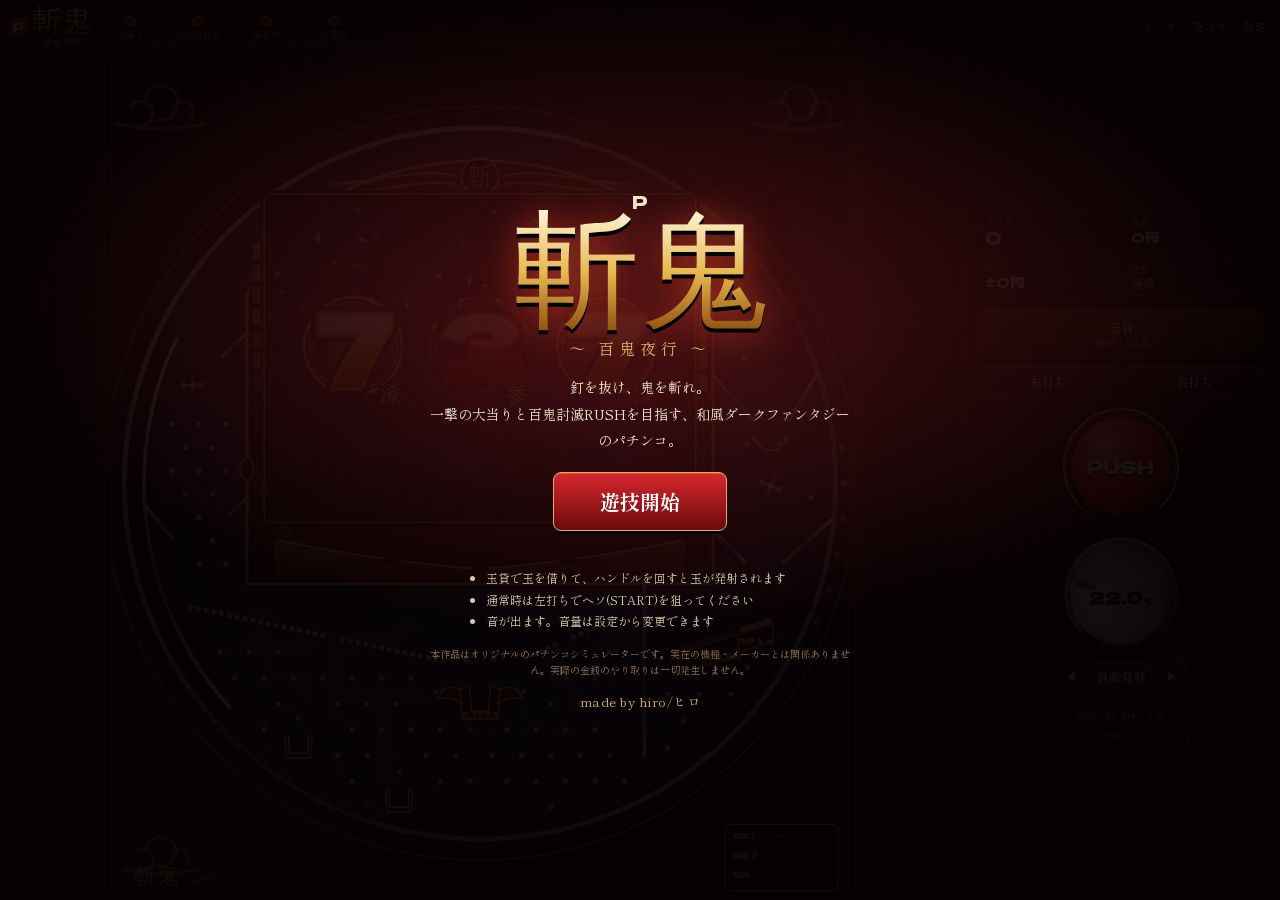
==== sample game/P_Zanki/index.html @ f17220e9 "Add files via upload" ====
<!DOCTYPE html>
<html lang="ja">
<head>
<meta charset="UTF-8">
<meta name="viewport" content="width=device-width, initial-scale=1, maximum-scale=1, user-scalable=no, viewport-fit=cover">
<meta name="theme-color" content="#14070a">
<meta name="apple-mobile-web-app-capable" content="yes">
<meta name="format-detection" content="telephone=no">
<meta name="description" content="実機さながらの釘・玉の動き・液晶演出を再現したオリジナルパチンコシミュレーター「P 斬鬼 ～百鬼夜行～」">
<title>P 斬鬼 ～百鬼夜行～ | パチンコシミュレーター</title>
<link rel="preconnect" href="https://fonts.googleapis.com">
<link rel="preconnect" href="https://fonts.gstatic.com" crossorigin>
<link href="https://fonts.googleapis.com/css2?family=Dela+Gothic+One&family=Shippori+Mincho+B1:wght@600;800&family=Yuji+Syuku&display=swap" rel="stylesheet">
<link rel="stylesheet" href="./style.css">
</head>
<body data-lamp="idle">
<div id="app">
  <header id="top">
    <h1 class="logo"><span class="logo-p">P</span><span class="logo-txt"><span class="logo-main">斬鬼</span><span class="logo-sub">百鬼夜行</span></span></h1>
    <div id="counter" aria-label="データカウンター">
      <div class="cnt"><b id="cHits">0</b><span>大当り</span></div>
      <div class="cnt"><b id="cRush">0</b><span>RUSH当り</span></div>
      <div class="cnt"><b id="cSpins">0</b><span>回転数</span></div>
      <div class="cnt wide"><b id="cTotal">0</b><span>総回転</span></div>
    </div>
    <nav class="tools">
      <button id="bData" class="ico" aria-label="データ">データ</button>
      <button id="bHelp" class="ico" aria-label="遊び方">遊び方</button>
      <button id="bSet" class="ico" aria-label="設定">設定</button>
    </nav>
  </header>

  <main id="cab">
    <div id="boardWrap">
      <canvas id="board" aria-label="パチンコ盤面"></canvas>
    </div>

    <section id="deck">
      <div class="stats">
        <div class="stat main"><span class="lab">持ち玉</span><b id="vBalls">0</b></div>
        <div class="stat"><span class="lab">投資</span><b id="vInvest">0円</b></div>
        <div class="stat"><span class="lab">収支</span><b id="vDiff">±0円</b></div>
        <div class="stat mode"><span class="lab">状態</span><b id="vMode">通常</b></div>
      </div>
      <div class="ctrls touch">
        <div class="col left">
          <button id="bLend" class="btn lend">玉貸<small>500円・125玉</small></button>
          <div class="presets">
            <button id="bL" class="btn sm">左打ち</button>
            <button id="bR" class="btn sm right">右打ち</button>
          </div>
        </div>
        <div class="col mid">
          <button id="bPush" class="push" aria-label="PUSHボタン"><span>PUSH</span></button>
        </div>
        <div class="col right">
          <div id="dial" class="dial" role="slider" aria-label="ハンドル(打ち出しの強さ)">
            <div id="knob" class="knob"></div>
            <div class="dial-read"><b id="vPow">22.0</b><small>%</small></div>
          </div>
          <div class="fine">
            <button id="bDn" class="btn xs" aria-label="弱く">◀</button>
            <button id="bAuto" class="btn sm auto" aria-pressed="false">自動発射</button>
            <button id="bUp" class="btn xs" aria-label="強く">▶</button>
          </div>
        </div>
      </div>
      <p id="padGuide" class="pad-guide"></p>
      <p class="foot"><a class="credit" href="https://github.com/h1ro223" target="_blank" rel="noopener">made by hiro/ヒロ</a><span>オリジナル作品・実際の金銭は発生しません</span></p>
    </section>
  </main>
</div>

<div id="toast" role="status" aria-live="polite"></div>

<!-- スタート画面 -->
<div id="start" class="overlay">
  <div class="start-body">
    <p class="start-p">P</p>
    <p class="start-title">斬鬼</p>
    <p class="start-sub">～ 百鬼夜行 ～</p>
    <p class="start-lead">釘を抜け、鬼を斬れ。<br>一撃の大当りと百鬼討滅RUSHを目指す、和風ダークファンタジーのパチンコ。</p>
    <button id="bStart" class="btn start">遊技開始</button>
    <p id="cont" class="cont"></p>
    <ul class="start-notes">
      <li>玉貸で玉を借りて、ハンドルを回すと玉が発射されます</li>
      <li>通常時は左打ちでヘソ(START)を狙ってください</li>
      <li>音が出ます。音量は設定から変更できます</li>
    </ul>
    <p class="start-legal">本作品はオリジナルのパチンコシミュレーターです。実在の機種・メーカーとは関係ありません。実際の金銭のやり取りは一切発生しません。</p>
    <a class="credit big" href="https://github.com/h1ro223" target="_blank" rel="noopener">made by hiro/ヒロ</a>
  </div>
</div>

<!-- 設定 -->
<div id="mSet" class="modal" role="dialog" aria-label="設定">
  <div class="modal-body">
    <h2>設定</h2>
    <div class="set-group">
      <label class="range"><span>全体音量</span><input type="range" min="0" max="100" data-k="master"></label>
      <label class="range"><span>BGM</span><input type="range" min="0" max="100" data-k="bgm"></label>
      <label class="range"><span>効果音</span><input type="range" min="0" max="100" data-k="sfx"></label>
    </div>
    <div class="set-group">
      <label class="tog"><span>釘に当たる音</span><input type="checkbox" data-k="nail"><i></i></label>
      <label class="tog"><span>ボタン演出をオートで押す</span><input type="checkbox" data-k="autoBtn"><i></i></label>
      <label class="tog"><span>演出を少し速くする</span><input type="checkbox" data-k="fast"><i></i></label>
      <label class="tog"><span>リーチ時に液晶をズーム</span><input type="checkbox" data-k="zoom"><i></i></label>
      <label class="tog"><span>玉切れ時に自動で玉貸</span><input type="checkbox" data-k="autoLend"><i></i></label>
      <label class="tog"><span>左打ち・右打ちを自動で切り替え</span><input type="checkbox" data-k="autoHandle"><i></i></label>
      <label class="tog"><span>振動(対応端末のみ)</span><input type="checkbox" data-k="vib"><i></i></label>
      <label class="tog"><span>軽量モード(古い端末向け)</span><input type="checkbox" data-k="lite"><i></i></label>
    </div>
    <div class="set-group">
      <h3>コントローラー</h3>
      <label class="tog"><span>A / B ボタンを入れ替える</span><input type="checkbox" data-k="swapAB"><i></i></label>
      <label class="tog"><span>X / Y ボタンを入れ替える</span><input type="checkbox" data-k="swapXY"><i></i></label>
    </div>
    <div class="set-group spec-group">
      <h3>台のスペック</h3>
      <label class="field"><span>プリセット</span><select id="spPreset"></select></label>
      <label class="field"><span>大当り確率(通常時) 1/</span><input id="spN" type="number" inputmode="decimal" min="10" max="999.9" step="0.1"></label>
      <label class="field"><span>大当り確率(RUSH中) 1/</span><input id="spS" type="number" inputmode="decimal" min="2" max="999.9" step="0.1"></label>
      <label class="field"><span>RUSH(ST)回数</span><input id="spST" type="number" inputmode="numeric" min="1" max="999" step="1"></label>
      <label class="field"><span>時短回数(チャレンジ失敗時)</span><input id="spJT" type="number" inputmode="numeric" min="0" max="999" step="1"></label>
      <label class="field"><span>RUSH突入率(%)</span><input id="spRush" type="number" inputmode="numeric" min="0" max="100" step="1"></label>
      <label class="field"><span>電チュー大当りの10R比率(%)</span><input id="spR10" type="number" inputmode="numeric" min="0" max="100" step="1"></label>
      <label class="field"><span>ヘソ大当りのラウンド数</span><input id="spHR" type="number" inputmode="numeric" min="1" max="10" step="1"></label>
      <p id="spCont" class="spec-cont"></p>
      <button id="bSpec" class="btn apply">このスペックを適用</button>
      <p class="spec-note">保留中の抽選結果はそのままで、次の抽選から反映されます。持ち玉やデータは消えません。</p>
    </div>
    <div class="set-group">
      <button id="bReset" class="btn danger">データをリセット</button>
    </div>
    <button class="btn close">閉じる</button>
  </div>
</div>

<!-- データ -->
<div id="mData" class="modal" role="dialog" aria-label="データ">
  <div class="modal-body">
    <h2>データカウンター</h2>
    <div id="dStats" class="dstats"></div>
    <h3>スランプグラフ(差玉)</h3>
    <canvas id="graph" class="graph"></canvas>
    <h3>大当り履歴</h3>
    <ol id="dHist" class="hist"></ol>
    <button class="btn close">閉じる</button>
  </div>
</div>

<!-- 遊び方 -->
<div id="mHelp" class="modal" role="dialog" aria-label="遊び方">
  <div class="modal-body help">
    <h2>遊び方</h2>
    <h3>基本の流れ</h3>
    <p>玉貸で玉を借り、ハンドルを回すと1分間に100発のペースで玉が発射されます。通常時は左打ちで盤面左側に玉を流し、中央下のヘソ(START)に入ると図柄が回転します。図柄が揃えば大当りです。</p>
    <p>玉の通り道は打ち出しの強さで変わります。弱めは道釘を転がるルート、中くらいはワープからステージへのルートに入りやすくなります。強すぎると右側へ流れるので注意してください。</p>
    <h3>スペック</h3>
    <table class="spec" id="specTbl"></table>
    <h3>右打ち</h3>
    <p>大当り中とRUSH・時短中は右打ちです。玉がスルーゲートを通ると電チューが開き、電チューへの入賞で図柄が回転します。大当り中は下のアタッカーが開きます。</p>
    <h3>演出の見どころ</h3>
    <p>保留やセリフ、カットインの色は 白 → 青 → 緑 → 赤 → 金 の順に期待度が上がります。虹色は大当り確定です。対決する敵は 天狗 → 大蛇 → 九尾 → 酒呑童子 の順に強敵になり、強い敵ほどチャンスです。擬似連、ステップアップ、群予告、鬼面ギミックの落下、激熱、全回転にも注目してください。</p>
    <h3>操作</h3>
    <table class="spec">
      <tr><th>スマホ</th><td>ハンドルをドラッグして強さを調整(押している間だけ発射)。自動発射で押しっぱなし不要。◀▶で微調整</td></tr>
      <tr><th>キーボード</th><td>Space 自動発射 / ←→ 強さ(Shiftで大きく)/ Q 左打ち / E 右打ち / Enter・Z PUSH / B 玉貸 / Esc 設定</td></tr>
      <tr><th>コントローラー</th><td>A PUSH / B 自動発射 / X 左打ち / Y 右打ち / 左スティック・十字キー 強さ / RT 発射 / SELECT 玉貸 / START 設定(A/B・X/Yは設定で入れ替え可)</td></tr>
    </table>
    <p class="legal">本作品はオリジナルのパチンコシミュレーターです。実在の機種・メーカー・作品とは関係ありません。実際の金銭のやり取りは一切発生しません。</p>
    <p class="legal"><a class="credit" href="https://github.com/h1ro223" target="_blank" rel="noopener">made by hiro/ヒロ</a></p>
    <button class="btn close">閉じる</button>
  </div>
</div>

<script src="./script.js"></script>
</body>
</html>
---- sample game/P_Zanki/style.css ----
/* P 斬鬼 ～百鬼夜行～  made by hiro/ヒロ */
:root {
  --lacquer: #1a0a0b;
  --deep: #0d0506;
  --shu: #c8282c;
  --gold: #d8b25a;
  --ivory: #f1e7d0;
  --ai: #1f2756;
  --lamp: #ff7a3a;
  --f-min: "Shippori Mincho B1", "Hiragino Mincho ProN", "Yu Mincho", serif;
  --f-num: "Dela Gothic One", "Hiragino Sans", "Yu Gothic", sans-serif;
  --f-brush: "Yuji Syuku", "Hiragino Mincho ProN", "Yu Mincho", serif;
}
* {
  box-sizing: border-box;
  -webkit-user-select: none;
  user-select: none;
  -webkit-touch-callout: none;
  -webkit-tap-highlight-color: transparent;
  touch-action: manipulation;
}
html, body {
  margin: 0;
  height: 100%;
  overflow: hidden;
  overscroll-behavior: none;
  background: var(--deep);
  color: var(--ivory);
  font-family: var(--f-min);
}
button { font-family: inherit; color: inherit; cursor: pointer; }
button:focus-visible, input:focus-visible { outline: 2px solid var(--gold); outline-offset: 2px; }
a { color: var(--gold); }

body[data-lamp="idle"] { --lamp: #ff7a3a; }
body[data-lamp="chance"] { --lamp: #ff3a2a; }
body[data-lamp="red"] { --lamp: #ff1a10; }
body[data-lamp="gold"] { --lamp: #ffcc4a; }
body[data-lamp="bonus"] { --lamp: #ffb020; }
body[data-lamp="rush"] { --lamp: #ff9a1a; }
body[data-lamp="jitan"] { --lamp: #4aa8ff; }
body[data-lamp="rainbow"] { --lamp: #ff4dd2; }

#app {
  display: flex;
  flex-direction: column;
  height: 100vh;
  height: 100dvh;
  padding: env(safe-area-inset-top) env(safe-area-inset-right) env(safe-area-inset-bottom) env(safe-area-inset-left);
  background:
    radial-gradient(120% 60% at 50% 0%, #2a0c10 0%, transparent 60%),
    linear-gradient(#140709, #070203);
}

/* ---------- ヘッダー(筐体上部) ---------- */
#top {
  display: flex;
  align-items: center;
  gap: 6px;
  padding: 6px 8px;
  background: linear-gradient(#2c0d11, #140608);
  border-bottom: 1px solid #5a3a1a;
  box-shadow: 0 2px 12px rgba(0, 0, 0, 0.6);
  flex: none;
}
.logo { margin: 0; flex: none; display: flex; align-items: center; gap: 4px; line-height: 1; white-space: nowrap; }
.logo-txt { display: flex; flex-direction: column; align-items: center; line-height: 1; }
.logo-p { font-family: var(--f-num); font-size: 13px; color: var(--ivory); background: var(--shu); padding: 2px 4px; border-radius: 3px; }
.logo-main {
  font-family: var(--f-brush); font-size: 30px; font-weight: 400;
  background: linear-gradient(#fff6d8, #e8b850 55%, #9a5a10);
  -webkit-background-clip: text; background-clip: text; color: transparent;
  filter: drop-shadow(0 2px 0 #000);
}
.logo-sub { font-size: 8px; color: #b89a6a; letter-spacing: 0.28em; margin-top: 2px; padding-left: 0.28em; }
#counter { display: flex; gap: 4px; flex: 1 1 auto; min-width: 0; }
.cnt {
  display: flex; flex-direction: column; align-items: center; justify-content: center;
  flex: 1 1 0; min-width: 0; max-width: 64px; padding: 2px 3px; overflow: hidden;
  background: #040102; border: 1px solid #3a2410; border-radius: 4px;
}
.cnt b {
  font-family: var(--f-num); font-weight: 400; font-size: clamp(11px, 3.6vw, 15px); line-height: 1.15;
  color: #ff4a3a; text-shadow: 0 0 6px rgba(255, 60, 40, 0.75);
  font-variant-numeric: tabular-nums;
}
.cnt span { font-size: clamp(7px, 2.1vw, 9px); color: #b89a6a; white-space: nowrap; }
.tools { display: flex; gap: 3px; flex: none; }
.ico {
  font-size: 11px; padding: 6px 6px; border-radius: 5px; white-space: nowrap; writing-mode: horizontal-tb;
  background: #1c0a0c; border: 1px solid #5a3a1a; color: var(--ivory);
}
.ico:active { background: #3a1216; }

/* ---------- 盤面 ---------- */
#cab { flex: 1; min-height: 0; display: flex; flex-direction: column; }
#boardWrap {
  flex: 1; min-height: 0; display: flex; align-items: center; justify-content: center;
  padding: 6px 6px 4px; position: relative;
}
#board {
  display: block; border-radius: 12px; touch-action: none;
  box-shadow: 0 0 0 2px #3a1a10, 0 0 0 5px #0a0304, 0 0 26px 4px var(--lamp), 0 14px 30px rgba(0, 0, 0, 0.8);
  box-shadow:
    0 0 0 2px #3a1a10,
    0 0 0 5px #0a0304,
    0 0 26px 4px color-mix(in srgb, var(--lamp) 55%, transparent),
    0 14px 30px rgba(0, 0, 0, 0.8);
  transition: box-shadow 0.25s;
}
body[data-lamp="rainbow"] #board { animation: rainbowGlow 0.9s linear infinite; }
body[data-lamp="chance"] #board, body[data-lamp="red"] #board { animation: chanceGlow 0.25s steps(2) infinite; }
@keyframes rainbowGlow {
  0% { box-shadow: 0 0 0 2px #3a1a10, 0 0 0 5px #0a0304, 0 0 30px 6px #ff3a3a, 0 14px 30px rgba(0,0,0,.8); }
  33% { box-shadow: 0 0 0 2px #3a1a10, 0 0 0 5px #0a0304, 0 0 30px 6px #3aff7a, 0 14px 30px rgba(0,0,0,.8); }
  66% { box-shadow: 0 0 0 2px #3a1a10, 0 0 0 5px #0a0304, 0 0 30px 6px #4a7aff, 0 14px 30px rgba(0,0,0,.8); }
  100% { box-shadow: 0 0 0 2px #3a1a10, 0 0 0 5px #0a0304, 0 0 30px 6px #ff3a3a, 0 14px 30px rgba(0,0,0,.8); }
}
@keyframes chanceGlow {
  0% { box-shadow: 0 0 0 2px #3a1a10, 0 0 0 5px #0a0304, 0 0 30px 6px #ff2010, 0 14px 30px rgba(0,0,0,.8); }
  100% { box-shadow: 0 0 0 2px #3a1a10, 0 0 0 5px #0a0304, 0 0 14px 2px #ffffff, 0 14px 30px rgba(0,0,0,.8); }
}

/* ---------- 操作デッキ ---------- */
#deck {
  flex: none;
  display: grid;
  gap: 6px;
  padding: 6px 10px 6px;
  background: linear-gradient(#1e0a0d, #0b0304);
  border-top: 1px solid #5a3a1a;
}
.stats { display: grid; grid-template-columns: 1.25fr 1fr 1fr 1fr; gap: 5px; }
.stat {
  display: flex; flex-direction: column; justify-content: center;
  padding: 3px 7px; min-width: 0;
  background: #040102; border: 1px solid #3a2410; border-radius: 6px;
}
.stat .lab { font-size: 9px; color: #b89a6a; }
.stat b {
  font-family: var(--f-num); font-weight: 400; font-size: 14px; line-height: 1.2;
  white-space: nowrap; overflow: hidden; text-overflow: ellipsis; font-variant-numeric: tabular-nums;
}
.stat.main b { font-size: 18px; color: #fff3c8; transition: color 0.15s; }
.stat.main b.bump { color: #ffd36b; text-shadow: 0 0 8px rgba(255, 210, 90, 0.8); }
.stat b.plus { color: #7dff9a; }
.stat b.minus { color: #ff8a7a; }
.stat.mode b { font-family: var(--f-min); font-weight: 800; font-size: 12px; color: var(--gold); }

.ctrls { display: grid; grid-template-columns: 1fr auto 1fr; align-items: center; gap: 8px; }
.col { display: flex; flex-direction: column; gap: 6px; align-items: stretch; }
.col.mid { align-items: center; }
.col.right { align-items: center; }
.btn {
  border: 1px solid #6a4a20; border-radius: 8px;
  background: linear-gradient(#3a1418, #1c080a);
  padding: 8px 10px; font-size: 13px; font-weight: 800;
  box-shadow: 0 3px 0 #080203, inset 0 1px 0 rgba(255, 220, 160, 0.18);
  transition: transform 0.06s, box-shadow 0.06s;
}
.btn:active { transform: translateY(2px); box-shadow: 0 1px 0 #080203; }
.btn small { display: block; font-size: 9px; font-weight: 600; color: #c8a870; }
.btn.lend { background: linear-gradient(#5a3a10, #2a1a06); color: #ffe6a8; }
.presets { display: grid; grid-template-columns: 1fr 1fr; gap: 5px; }
.btn.sm { padding: 7px 6px; font-size: 12px; }
.btn.xs { padding: 7px 9px; font-size: 11px; }
.btn.hint { border-color: #ff5a3a; animation: hint 0.6s ease-in-out infinite alternate; }
@keyframes hint { from { box-shadow: 0 3px 0 #080203, 0 0 0 rgba(255, 80, 60, 0); } to { box-shadow: 0 3px 0 #080203, 0 0 12px rgba(255, 80, 60, 0.9); } }
.btn.auto.on { background: linear-gradient(#1a6a3a, #0a3018); border-color: #5aff8a; color: #d8ffe0; }

.push {
  width: 86px; height: 86px; border-radius: 50%;
  border: 3px solid #2a0000;
  background: radial-gradient(circle at 36% 30%, #ffb0a0 0%, #e01818 42%, #6a0000 100%);
  box-shadow: 0 7px 0 #2a0000, 0 0 0 4px #3a2410, 0 0 0 6px var(--gold), 0 10px 20px rgba(0, 0, 0, 0.6);
  font-family: var(--f-num); font-size: 15px; color: #fff; text-shadow: 0 2px 0 #4a0000;
  transition: transform 0.06s, box-shadow 0.06s;
}
.push.hit, .push:active { transform: translateY(5px); box-shadow: 0 2px 0 #2a0000, 0 0 0 4px #3a2410, 0 0 0 6px var(--gold), 0 4px 10px rgba(0, 0, 0, 0.6); }
.push.ready { animation: pushReady 0.45s ease-in-out infinite alternate; }
@keyframes pushReady {
  from { filter: brightness(1); box-shadow: 0 7px 0 #2a0000, 0 0 0 4px #3a2410, 0 0 0 6px var(--gold), 0 0 10px #ff3a2a; }
  to { filter: brightness(1.35); box-shadow: 0 7px 0 #2a0000, 0 0 0 4px #3a2410, 0 0 0 6px #fff3b0, 0 0 30px 8px #ff3a2a; }
}

.dial {
  width: 92px; height: 92px; border-radius: 50%; position: relative; touch-action: none; cursor: grab;
  background:
    radial-gradient(circle, transparent 58%, rgba(0, 0, 0, 0.6) 60%, transparent 62%),
    conic-gradient(from -135deg, #3a8a5a 0deg, #d8b25a 160deg, #c8282c 230deg, #c8282c 270deg, transparent 270deg);
  box-shadow: inset 0 0 0 3px #0a0304, 0 4px 10px rgba(0, 0, 0, 0.6);
}
.dial.grip { cursor: grabbing; }
.knob {
  position: absolute; inset: 9px; border-radius: 50%;
  background: radial-gradient(circle at 38% 32%, #f2f2f4, #9a9aa4 55%, #3a3a42);
  box-shadow: 0 3px 6px rgba(0, 0, 0, 0.7), inset 0 -3px 6px rgba(0, 0, 0, 0.4);
}
.knob::after {
  content: ""; position: absolute; left: 50%; top: 5px; width: 6px; height: 20px; margin-left: -3px;
  border-radius: 3px; background: var(--shu); box-shadow: 0 0 6px rgba(255, 60, 40, 0.8);
}
.dial.grip .knob { box-shadow: 0 0 0 2px var(--gold), 0 3px 6px rgba(0, 0, 0, 0.7); }
.dial-read {
  position: absolute; left: 50%; top: 50%; transform: translate(-50%, -40%);
  font-family: var(--f-num); font-size: 14px; color: #1a0a0a; pointer-events: none; text-shadow: 0 1px 0 rgba(255, 255, 255, 0.6);
}
.dial-read small { font-size: 9px; }
.fine { display: flex; gap: 4px; }

.pad-guide { display: none; margin: 0; font-size: 11px; color: #c8a870; text-align: center; line-height: 1.5; }
body.pad-mode .touch { display: none; }
body.pad-mode .pad-guide { display: block; }
.foot { margin: 0; display: flex; justify-content: space-between; gap: 8px; font-size: 9px; color: #7a6040; }
.credit { font-size: 10px; text-decoration: none; letter-spacing: 0.04em; }

/* ---------- スペック設定 ---------- */
input, select { -webkit-user-select: text; user-select: text; }
.field { display: flex; align-items: center; justify-content: space-between; gap: 10px; padding: 4px 0; font-size: 13px; }
.field span { flex: 1; min-width: 0; }
.field input, .field select {
  width: 46%; max-width: 180px; font-size: 16px; font-family: var(--f-num); color: var(--ivory);
  background: #050203; border: 1px solid #6a4a20; border-radius: 6px; padding: 6px 8px; touch-action: manipulation;
}
.field select { font-family: var(--f-min); font-weight: 800; }
.spec-cont { margin: 6px 0 4px !important; font-weight: 800; color: #ffe6a8; font-size: 13px !important; }
.spec-note { font-size: 11px !important; color: #9a8060; margin: 6px 0 0 !important; }
.btn.apply { width: 100%; margin-top: 4px; background: linear-gradient(#8a1a1e, #3a0608); border-color: var(--gold); }

/* ---------- トースト ---------- */
#toast {
  position: fixed; left: 50%; top: calc(env(safe-area-inset-top) + 58px); transform: translate(-50%, -10px);
  padding: 7px 14px; border-radius: 20px; background: rgba(10, 4, 5, 0.92); border: 1px solid var(--gold);
  font-size: 12px; font-weight: 800; opacity: 0; pointer-events: none; transition: opacity 0.2s, transform 0.2s; z-index: 60;
  white-space: nowrap;
}
#toast.show { opacity: 1; transform: translate(-50%, 0); }

/* ---------- スタート画面 ---------- */
.overlay {
  position: fixed; inset: 0; z-index: 40; display: flex; align-items: center; justify-content: center;
  padding: 20px;
  background:
    radial-gradient(70% 50% at 50% 35%, rgba(200, 40, 44, 0.35), transparent 70%),
    rgba(6, 2, 3, 0.94);
  transition: opacity 0.4s;
  overflow: auto;
}
.overlay.hide { opacity: 0; pointer-events: none; }
.start-body { max-width: 420px; text-align: center; }
.start-p { margin: 0; font-family: var(--f-num); font-size: 18px; color: var(--ivory); }
.start-title {
  margin: -6px 0 0; font-family: var(--f-brush); font-size: clamp(84px, 26vw, 128px); line-height: 1;
  background: linear-gradient(#fff6d8, #e8b850 50%, #8a4a08);
  -webkit-background-clip: text; background-clip: text; color: transparent;
  filter: drop-shadow(0 4px 0 #000) drop-shadow(0 0 18px rgba(255, 80, 40, 0.5));
}
.start-sub { margin: 0 0 14px; font-size: 16px; letter-spacing: 0.3em; color: #e0b870; }
.start-lead { font-size: 14px; line-height: 1.9; margin: 0 0 18px; }
.btn.start { font-size: 20px; padding: 14px 46px; background: linear-gradient(#d8282c, #6a0a0c); border-color: var(--gold); color: #fff; }
.cont { min-height: 1em; font-size: 12px; color: #c8a870; margin: 10px 0 0; }
.start-notes { text-align: left; font-size: 12px; line-height: 1.8; color: #d8c8a8; margin: 14px auto; padding-left: 1.3em; max-width: 340px; }
.start-legal { font-size: 10px; color: #8a7050; line-height: 1.6; }
.credit.big { font-size: 13px; }

/* ---------- モーダル ---------- */
.modal {
  position: fixed; inset: 0; z-index: 50; display: none; align-items: center; justify-content: center;
  padding: 16px; background: rgba(0, 0, 0, 0.66);
}
.modal.open { display: flex; }
.modal-body {
  width: min(520px, 100%); max-height: 88dvh; overflow: auto; -webkit-overflow-scrolling: touch; touch-action: pan-y;
  background: linear-gradient(#1c0a0c, #0e0506); border: 1px solid var(--gold); border-radius: 12px;
  padding: 16px 18px 18px; box-shadow: 0 20px 50px rgba(0, 0, 0, 0.8);
}
.modal h2 { margin: 0 0 12px; font-size: 20px; font-weight: 800; color: #ffe6a8; }
.modal h3 { margin: 16px 0 6px; font-size: 14px; font-weight: 800; color: var(--gold); }
.modal p { font-size: 13px; line-height: 1.85; margin: 0 0 8px; }
.set-group { display: grid; gap: 4px; padding: 8px 0; border-bottom: 1px solid #3a2410; }
.set-group h3 { margin: 0 0 4px; }
.range, .tog { display: flex; align-items: center; justify-content: space-between; gap: 12px; padding: 6px 0; font-size: 13px; }
.range input { width: 52%; accent-color: var(--shu); touch-action: pan-x; }
.tog input { position: absolute; opacity: 0; pointer-events: none; }
.tog i { flex: none; width: 42px; height: 24px; border-radius: 12px; background: #3a2a2a; position: relative; transition: background 0.15s; }
.tog i::after { content: ""; position: absolute; top: 3px; left: 3px; width: 18px; height: 18px; border-radius: 50%; background: #d8c8b0; transition: transform 0.15s; }
.tog input:checked + i { background: var(--shu); }
.tog input:checked + i::after { transform: translateX(18px); background: #fff; }
.tog input:focus-visible + i { outline: 2px solid var(--gold); outline-offset: 2px; }
.btn.danger { background: linear-gradient(#4a0a0c, #200406); border-color: #a0302c; }
.btn.close { width: 100%; margin-top: 14px; }
.dstats { display: grid; grid-template-columns: 1fr 1fr; gap: 6px; }
.dstats div { display: flex; justify-content: space-between; align-items: baseline; padding: 6px 9px; background: #050203; border: 1px solid #3a2410; border-radius: 6px; font-size: 12px; }
.dstats b { font-family: var(--f-num); font-weight: 400; font-size: 14px; color: #ffe6a8; }
.graph { width: 100%; height: 140px; display: block; border-radius: 6px; border: 1px solid #3a2410; }
.hist { list-style: none; margin: 0; padding: 0; display: grid; gap: 4px; }
.hist li { display: grid; grid-template-columns: 2.4em 1fr 1fr 1fr; gap: 6px; align-items: center; padding: 6px 9px; background: #050203; border: 1px solid #2a1a0a; border-radius: 6px; font-size: 12px; }
.hist li .n { font-family: var(--f-num); color: #ff5a3a; }
.hist li.empty { display: block; color: #a08a6a; }
.spec { width: 100%; border-collapse: collapse; font-size: 12px; margin-bottom: 8px; }
.spec th, .spec td { border: 1px solid #3a2410; padding: 6px 8px; text-align: left; vertical-align: top; line-height: 1.6; }
.spec th { width: 30%; color: var(--gold); background: #0a0405; font-weight: 800; white-space: nowrap; }
.legal { font-size: 11px !important; color: #9a8060; }

/* ---------- レスポンシブ ---------- */
@media (max-width: 430px) {
  .logo-main { font-size: 24px; }
  .logo-p { font-size: 11px; padding: 2px 3px; }
  .ico { padding: 5px 4px; font-size: 10px; }
  .stats { grid-template-columns: 1.2fr 1fr 1fr; }
  .stat.mode { display: none; }
  .push { width: 76px; height: 76px; font-size: 13px; }
  .dial { width: 82px; height: 82px; }
}
@media (max-height: 640px) and (orientation: portrait) {
  .push { width: 66px; height: 66px; }
  .dial { width: 72px; height: 72px; }
  .btn.lend small { display: none; }
  .foot { display: none; }
}
@media (min-width: 860px) and (min-aspect-ratio: 5/4) {
  #cab { flex-direction: row; }
  #boardWrap { padding: 14px; }
  #deck {
    width: 320px; border-top: 0; border-left: 1px solid #5a3a1a; align-content: center; padding: 18px 16px; gap: 14px;
  }
  .stats { grid-template-columns: 1fr 1fr; }
  .ctrls { grid-template-columns: 1fr; justify-items: center; gap: 16px; }
  .col.left { width: 100%; }
  .push { width: 104px; height: 104px; font-size: 18px; }
  .dial { width: 120px; height: 120px; }
  .dial-read { font-size: 18px; }
  .foot { flex-direction: column; align-items: center; }
}
@media (prefers-reduced-motion: reduce) {
  .push.ready, .btn.hint, body[data-lamp] #board { animation: none !important; }
}
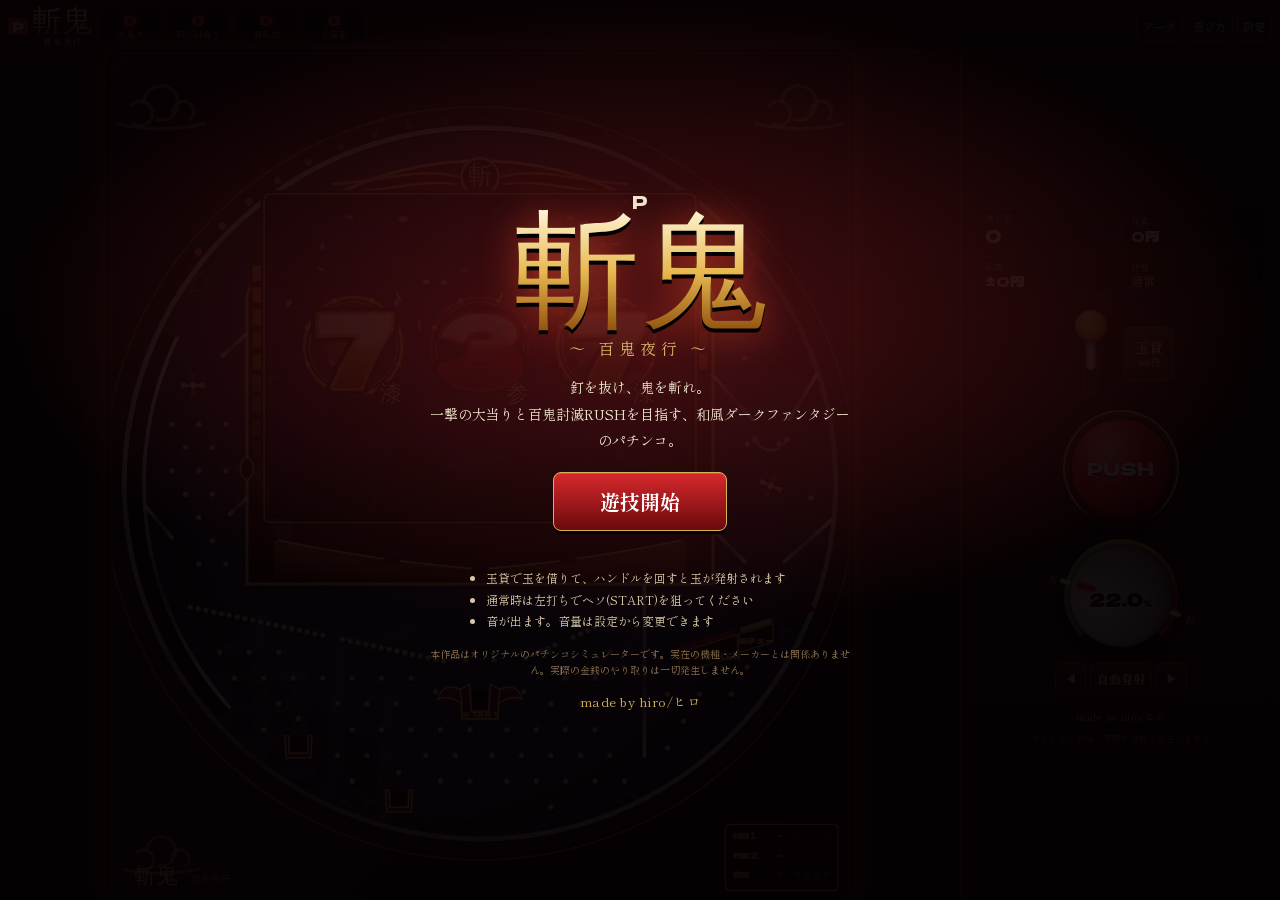
==== commit 9908deb7: "Add files via upload" ====
--- a/sample game/P_Zanki/index.html
+++ b/sample game/P_Zanki/index.html
@@ -44,11 +44,11 @@
       </div>
       <div class="ctrls touch">
         <div class="col left">
-          <button id="bLend" class="btn lend">玉貸<small>500円・125玉</small></button>
-          <div class="presets">
-            <button id="bL" class="btn sm">左打ち</button>
-            <button id="bR" class="btn sm right">右打ち</button>
+          <div id="lever" class="lever" role="button" tabindex="0" aria-label="レバー(下に引く)">
+            <div class="lever-slot"></div>
+            <div id="leverArm" class="lever-arm"><span class="lever-ball"></span></div>
           </div>
+          <button id="bLend" class="btn lend small">玉貸<small>500円</small></button>
         </div>
         <div class="col mid">
           <button id="bPush" class="push" aria-label="PUSHボタン"><span>PUSH</span></button>
@@ -56,6 +56,8 @@
         <div class="col right">
           <div id="dial" class="dial" role="slider" aria-label="ハンドル(打ち出しの強さ)">
             <div id="knob" class="knob"></div>
+            <i id="mkL" class="mark"><b>左</b></i>
+            <i id="mkR" class="mark"><b>右</b></i>
             <div class="dial-read"><b id="vPow">22.0</b><small>%</small></div>
           </div>
           <div class="fine">
@@ -107,7 +109,7 @@
       <label class="tog"><span>演出を少し速くする</span><input type="checkbox" data-k="fast"><i></i></label>
       <label class="tog"><span>リーチ時に液晶をズーム</span><input type="checkbox" data-k="zoom"><i></i></label>
       <label class="tog"><span>玉切れ時に自動で玉貸</span><input type="checkbox" data-k="autoLend"><i></i></label>
-      <label class="tog"><span>左打ち・右打ちを自動で切り替え</span><input type="checkbox" data-k="autoHandle"><i></i></label>
+      <label class="tog"><span>大当り・RUSH中は自動で右打ちに切り替え</span><input type="checkbox" data-k="autoHandle"><i></i></label>
       <label class="tog"><span>振動(対応端末のみ)</span><input type="checkbox" data-k="vib"><i></i></label>
       <label class="tog"><span>軽量モード(古い端末向け)</span><input type="checkbox" data-k="lite"><i></i></label>
     </div>
@@ -163,11 +165,12 @@
     <p>大当り中とRUSH・時短中は右打ちです。玉がスルーゲートを通ると電チューが開き、電チューへの入賞で図柄が回転します。大当り中は下のアタッカーが開きます。</p>
     <h3>演出の見どころ</h3>
     <p>保留やセリフ、カットインの色は 白 → 青 → 緑 → 赤 → 金 の順に期待度が上がります。虹色は大当り確定です。対決する敵は 天狗 → 大蛇 → 九尾 → 酒呑童子 の順に強敵になり、強い敵ほどチャンスです。擬似連、ステップアップ、群予告、鬼面ギミックの落下、激熱、全回転にも注目してください。</p>
+    <p>ボタンの代わりにレバーが出たら大チャンス。そして前触れなく画面が止まり、液晶が割れて虹色に染まったら……それは大当り+RUSH突入確定の「百鬼覚醒」です。</p>
     <h3>操作</h3>
     <table class="spec">
-      <tr><th>スマホ</th><td>ハンドルをドラッグして強さを調整(押している間だけ発射)。自動発射で押しっぱなし不要。◀▶で微調整</td></tr>
-      <tr><th>キーボード</th><td>Space 自動発射 / ←→ 強さ(Shiftで大きく)/ Q 左打ち / E 右打ち / Enter・Z PUSH / B 玉貸 / Esc 設定</td></tr>
-      <tr><th>コントローラー</th><td>A PUSH / B 自動発射 / X 左打ち / Y 右打ち / 左スティック・十字キー 強さ / RT 発射 / SELECT 玉貸 / START 設定(A/B・X/Yは設定で入れ替え可)</td></tr>
+      <tr><th>スマホ</th><td>ハンドルをドラッグして強さを調整(押している間だけ発射)。自動発射で押しっぱなし不要。◀▶で微調整。ハンドルの「左」「右」の目印付近では吸い付きます。レバーは下に引く(タップでもOK)</td></tr>
+      <tr><th>キーボード</th><td>Space 自動発射 / ←→ 強さ(Shiftで大きく)/ Q 左打ち / E 右打ち / Enter・Z PUSH / L・↓ レバー / B 玉貸 / Esc 設定</td></tr>
+      <tr><th>コントローラー</th><td>A PUSH / RB レバー / B 自動発射 / X 左打ち / Y 右打ち / 左スティック・十字キー 強さ(上下は大きく)/ RT 発射 / SELECT 玉貸 / START 設定(A/B・X/Yは設定で入れ替え可)</td></tr>
     </table>
     <p class="legal">本作品はオリジナルのパチンコシミュレーターです。実在の機種・メーカー・作品とは関係ありません。実際の金銭のやり取りは一切発生しません。</p>
     <p class="legal"><a class="credit" href="https://github.com/h1ro223" target="_blank" rel="noopener">made by hiro/ヒロ</a></p>
--- a/sample game/P_Zanki/style.css
+++ b/sample game/P_Zanki/style.css
@@ -213,6 +213,53 @@
 body.pad-mode .pad-guide { display: block; }
 .foot { margin: 0; display: flex; justify-content: space-between; gap: 8px; font-size: 9px; color: #7a6040; }
 .credit { font-size: 10px; text-decoration: none; letter-spacing: 0.04em; }
+
+/* ---------- レバー ---------- */
+.col.left { flex-direction: row; align-items: center; justify-content: center; gap: 10px; }
+.lever { position: relative; flex: none; width: 46px; height: 92px; touch-action: none; cursor: grab; outline: none; }
+.lever.drag { cursor: grabbing; }
+.lever-slot {
+  position: absolute; left: 50%; top: 4px; bottom: 4px; width: 14px; margin-left: -7px; border-radius: 7px;
+  background: linear-gradient(90deg, #050203, #2a1a10, #050203); box-shadow: inset 0 0 0 1px #6a4a20, 0 3px 6px rgba(0, 0, 0, 0.6);
+}
+.lever-arm {
+  position: absolute; left: 50%; top: 18px; width: 10px; height: 44px; margin-left: -5px; border-radius: 5px;
+  background: linear-gradient(90deg, #8a8a92, #f4f4f6 50%, #5a5a62);
+  transform: translateY(var(--lv, 0px)); transition: transform 0.28s cubic-bezier(0.3, 1.7, 0.5, 1);
+}
+.lever.drag .lever-arm { transition: none; }
+.lever-ball {
+  position: absolute; left: 50%; top: -16px; width: 32px; height: 32px; margin-left: -16px; border-radius: 50%;
+  background: radial-gradient(circle at 35% 30%, #fff6c0, #f0b020 45%, #6a3a00);
+  box-shadow: 0 3px 6px rgba(0, 0, 0, 0.6), inset 0 -2px 4px rgba(0, 0, 0, 0.4);
+}
+.lever.ready { animation: leverShake 0.11s linear infinite; }
+.lever.ready .lever-ball { animation: leverGlow 0.35s ease-in-out infinite alternate; }
+.lever.ready .lever-slot { box-shadow: inset 0 0 0 1px #ffd36b, 0 0 16px 4px rgba(255, 200, 70, 0.8); }
+@keyframes leverShake { 0% { transform: translateX(-1.5px); } 50% { transform: translateX(1.5px); } 100% { transform: translateX(-1.5px); } }
+@keyframes leverGlow { from { filter: brightness(1); box-shadow: 0 0 6px #ffcf4a; } to { filter: brightness(1.45); box-shadow: 0 0 24px 8px #ffcf4a; } }
+.btn.lend.small { padding: 10px 10px; font-size: 14px; flex: 0 1 auto; }
+.push.dim { filter: grayscale(0.8) brightness(0.5); }
+/* ハンドルの目印 */
+.mark { position: absolute; inset: 0; pointer-events: none; }
+.mark::before {
+  content: ""; position: absolute; left: 50%; top: -3px; width: 4px; height: 11px; margin-left: -2px; border-radius: 2px;
+  background: #fff3b0; box-shadow: 0 0 5px #ffcf4a;
+}
+.mark b {
+  position: absolute; left: 50%; top: -19px; font-size: 10px; font-weight: 800; color: var(--gold);
+  transform: translateX(-50%) rotate(calc(-1 * var(--a, 0deg)));
+}
+.dial.needR #mkR::before, .dial.needL #mkL::before { animation: markBlink 0.4s steps(2) infinite; }
+@keyframes markBlink { 0% { background: #ff3a2a; box-shadow: 0 0 10px #ff3a2a; } 100% { background: #fff3b0; } }
+/* 虹の超激アツ時の筐体演出 */
+body.rb #top, body.rb #deck { animation: rbHue 0.5s linear infinite; }
+body.rb #cab { animation: rbEdge 0.4s linear infinite; }
+@keyframes rbHue { from { filter: hue-rotate(0deg) saturate(1.6); } to { filter: hue-rotate(360deg) saturate(1.6); } }
+@keyframes rbEdge {
+  0% { box-shadow: inset 0 0 50px 8px #ff2a6a; } 25% { box-shadow: inset 0 0 50px 8px #ffd23a; }
+  50% { box-shadow: inset 0 0 50px 8px #3aff8a; } 75% { box-shadow: inset 0 0 50px 8px #3a8aff; } 100% { box-shadow: inset 0 0 50px 8px #ff2a6a; }
+}
 
 /* ---------- スペック設定 ---------- */
 input, select { -webkit-user-select: text; user-select: text; }
@@ -313,6 +360,8 @@
   .dial { width: 82px; height: 82px; }
 }
 @media (max-height: 640px) and (orientation: portrait) {
+  .lever { height: 74px; }
+  .lever-arm { top: 14px; height: 36px; }
   .push { width: 66px; height: 66px; }
   .dial { width: 72px; height: 72px; }
   .btn.lend small { display: none; }
@@ -333,5 +382,5 @@
   .foot { flex-direction: column; align-items: center; }
 }
 @media (prefers-reduced-motion: reduce) {
-  .push.ready, .btn.hint, body[data-lamp] #board { animation: none !important; }
-}
+  .push.ready, .btn.hint, body[data-lamp] #board, .lever.ready, body.rb #top, body.rb #deck, body.rb #cab { animation: none !important; }
+}
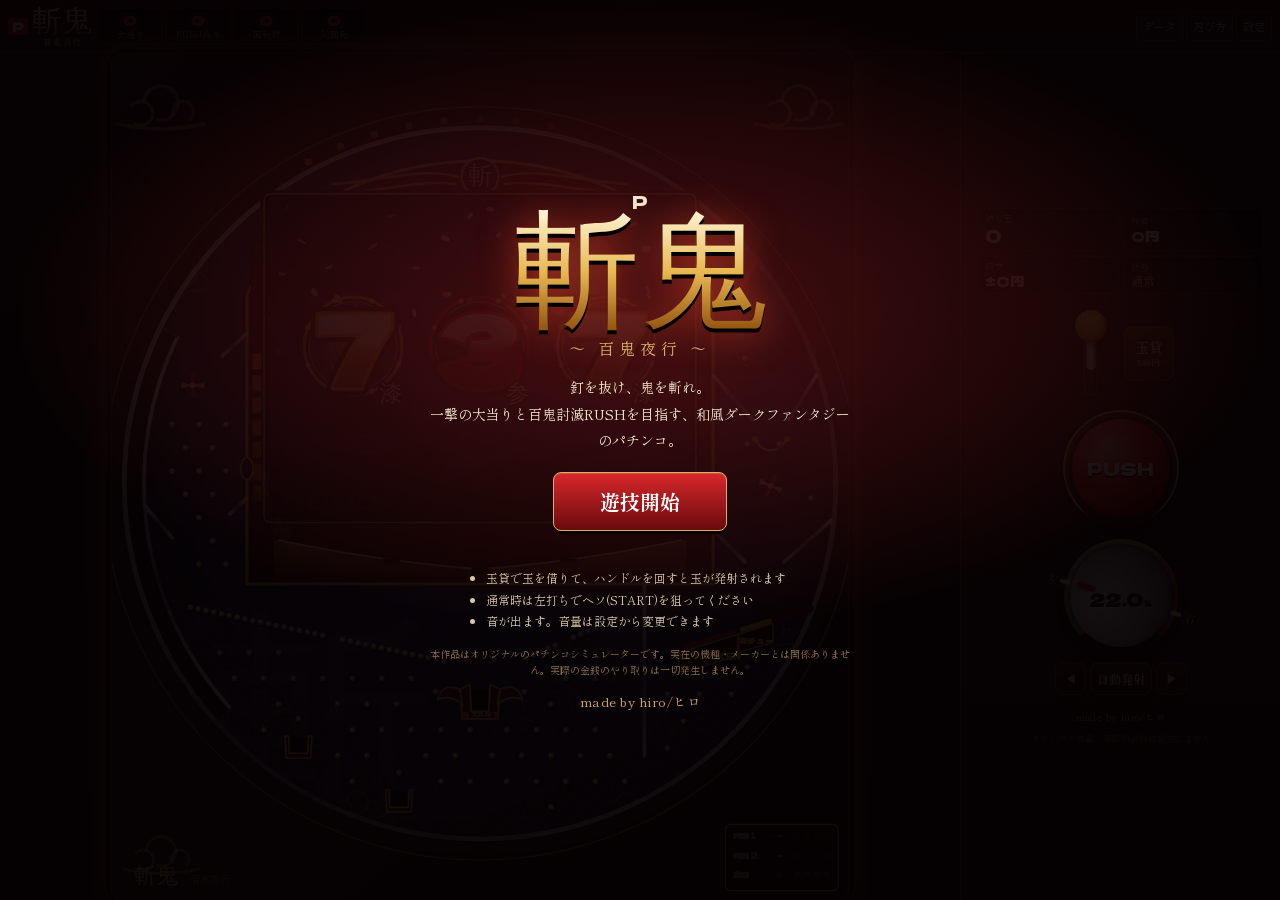
==== commit fef2d35e: "Add files via upload" ====
--- a/sample game/P_Zanki/index.html
+++ b/sample game/P_Zanki/index.html
@@ -111,6 +111,7 @@
       <label class="tog"><span>玉切れ時に自動で玉貸</span><input type="checkbox" data-k="autoLend"><i></i></label>
       <label class="tog"><span>大当り・RUSH中は自動で右打ちに切り替え</span><input type="checkbox" data-k="autoHandle"><i></i></label>
       <label class="tog"><span>振動(対応端末のみ)</span><input type="checkbox" data-k="vib"><i></i></label>
+      <label class="tog"><span>大当り中は高速消化(多ラウンド向け)</span><input type="checkbox" data-k="fastBonus"><i></i></label>
       <label class="tog"><span>軽量モード(古い端末向け)</span><input type="checkbox" data-k="lite"><i></i></label>
     </div>
     <div class="set-group">
@@ -127,7 +128,10 @@
       <label class="field"><span>時短回数(チャレンジ失敗時)</span><input id="spJT" type="number" inputmode="numeric" min="0" max="999" step="1"></label>
       <label class="field"><span>RUSH突入率(%)</span><input id="spRush" type="number" inputmode="numeric" min="0" max="100" step="1"></label>
       <label class="field"><span>電チュー大当りの10R比率(%)</span><input id="spR10" type="number" inputmode="numeric" min="0" max="100" step="1"></label>
-      <label class="field"><span>ヘソ大当りのラウンド数</span><input id="spHR" type="number" inputmode="numeric" min="1" max="10" step="1"></label>
+      <label class="field"><span>ヘソ大当りのラウンド数</span><input id="spHR" type="number" inputmode="numeric" min="1" max="60" step="1"></label>
+      <label class="field"><span>RUSH突入時の合計ラウンド(PREMIUM)</span><input id="spHRR" type="number" inputmode="numeric" min="1" max="60" step="1"></label>
+      <label class="field"><span>RUSH中大当りのラウンド(0=10R/3R振り分け)</span><input id="spRR" type="number" inputmode="numeric" min="0" max="60" step="1"></label>
+      <label class="field"><span>MAXループ継続率(%)</span><input id="spLoop" type="number" inputmode="numeric" min="0" max="90" step="1"></label>
       <p id="spCont" class="spec-cont"></p>
       <button id="bSpec" class="btn apply">このスペックを適用</button>
       <p class="spec-note">保留中の抽選結果はそのままで、次の抽選から反映されます。持ち玉やデータは消えません。</p>
@@ -165,6 +169,7 @@
     <p>大当り中とRUSH・時短中は右打ちです。玉がスルーゲートを通ると電チューが開き、電チューへの入賞で図柄が回転します。大当り中は下のアタッカーが開きます。</p>
     <h3>演出の見どころ</h3>
     <p>保留やセリフ、カットインの色は 白 → 青 → 緑 → 赤 → 金 の順に期待度が上がります。虹色は大当り確定です。対決する敵は 天狗 → 大蛇 → 九尾 → 酒呑童子 の順に強敵になり、強い敵ほどチャンスです。擬似連、ステップアップ、群予告、鬼面ギミックの落下、激熱、全回転にも注目してください。</p>
+    <p>上から「鬼の大手」が落ちてきたら激アツ。下からニョッキと昇る「斬鬼刀」は宝玉の色で期待度が変わり、虹なら確定です。RUSH突入チャレンジは4体の鬼からルーレットで相手を決め、天狗なら大チャンス、酒呑童子は苦戦必至。ヘソ入賞の瞬間に虹色に光って「確定」が出たらRUSH確定の先バレです。</p>
     <p>ボタンの代わりにレバーが出たら大チャンス。そして前触れなく画面が止まり、液晶が割れて虹色に染まったら……それは大当り+RUSH突入確定の「百鬼覚醒」です。</p>
     <h3>操作</h3>
     <table class="spec">
